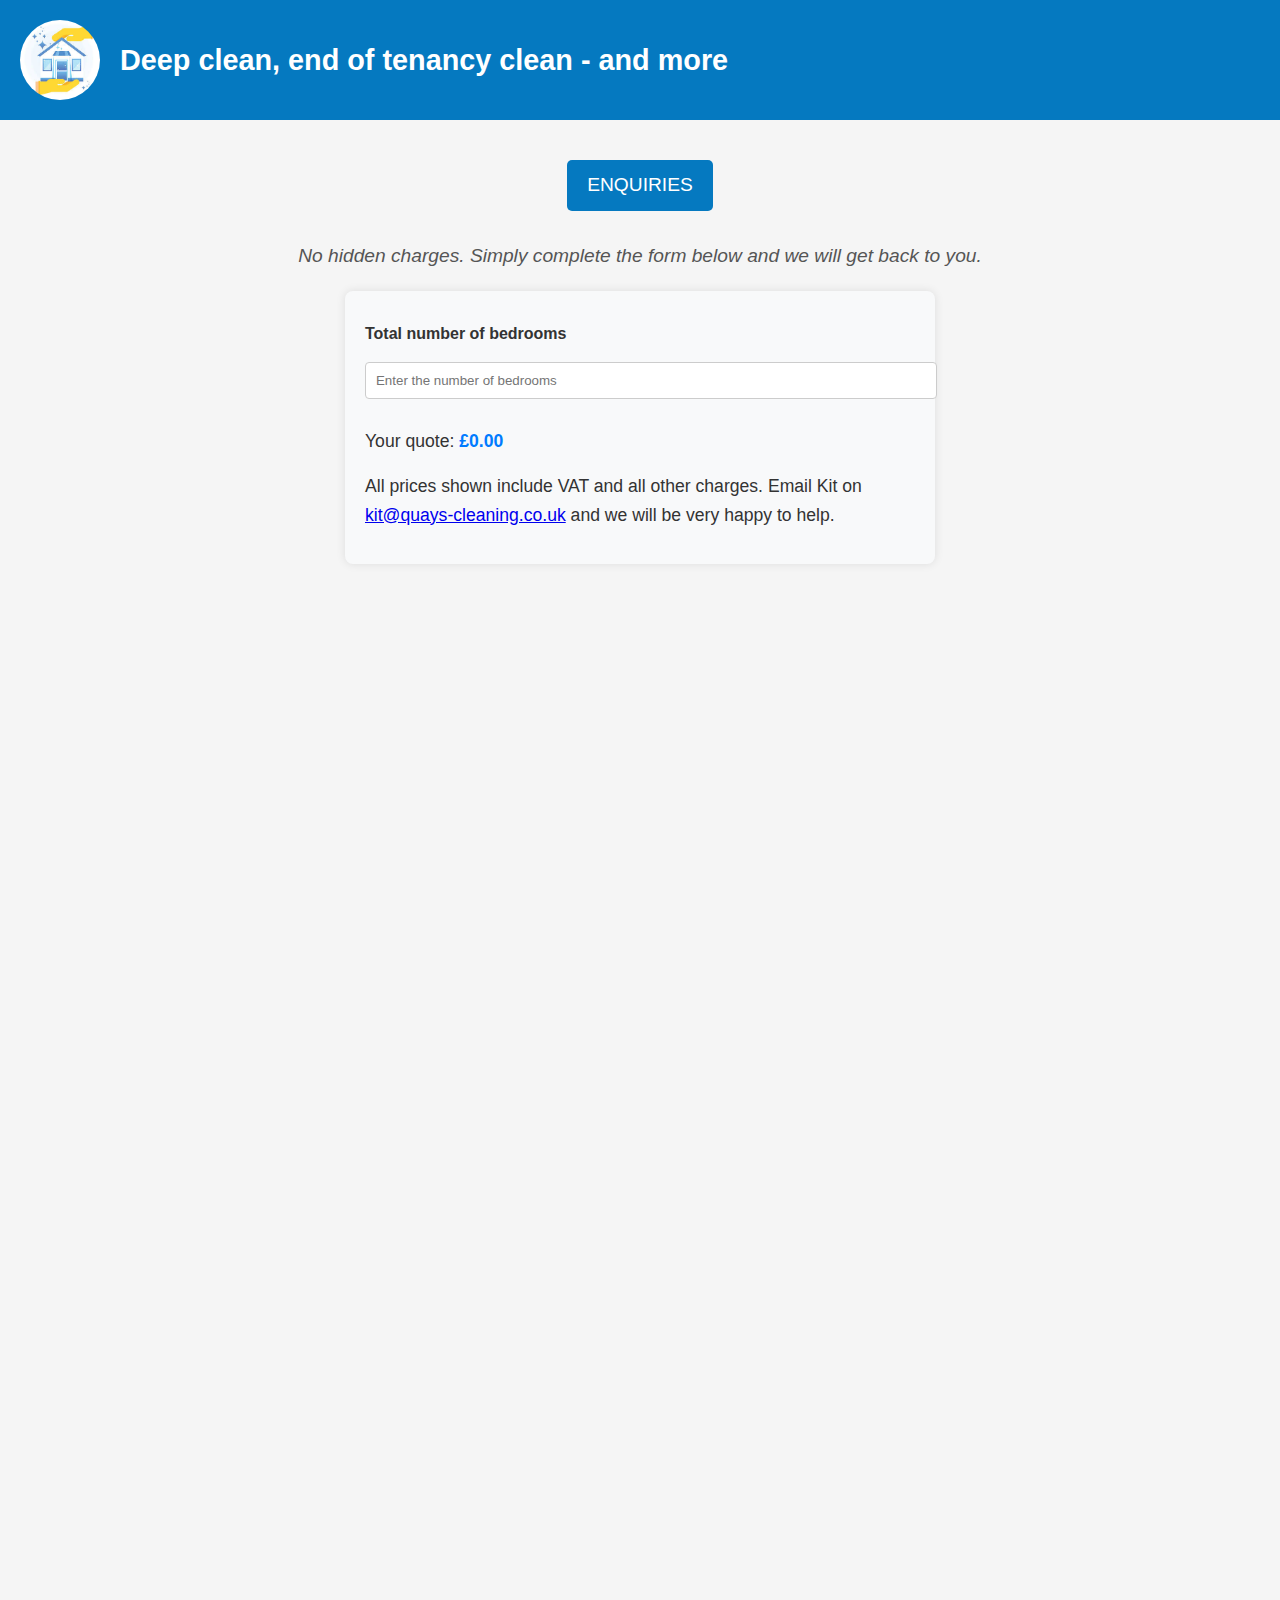
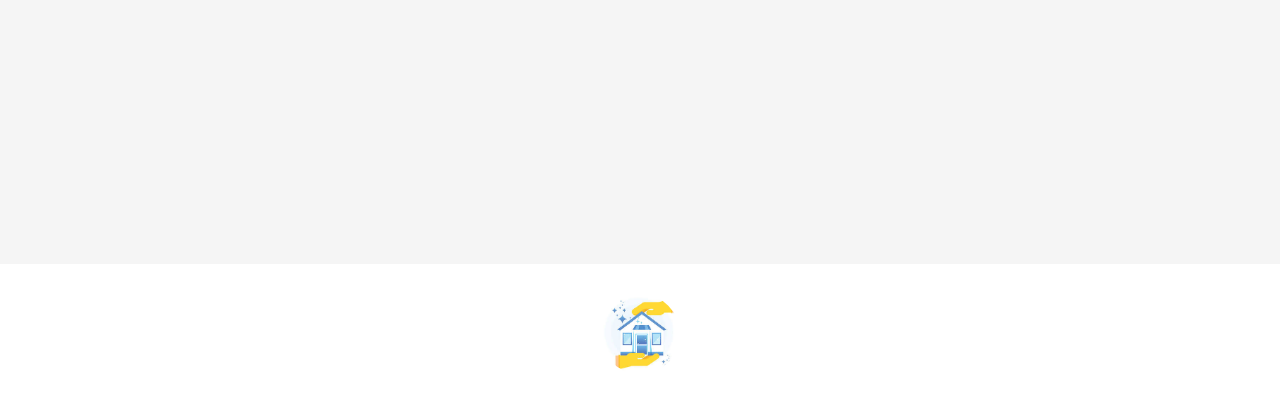
==== index.html @ 226eb56f "Add calendar" ====
<!DOCTYPE html>
<html lang="en">

<head>
    <meta charset="UTF-8">
    <meta name="viewport" content="width=device-width, initial-scale=1.0">
    <title>Quays Cleaning</title>
    <link rel="icon" type="image/x-icon" href="./logo.jpg">
    <link rel="stylesheet" href="./styles.css">
    <script src="./script.js"></script>
</head>

<body>
    <header>
        <img src="./logo.jpg" alt="Quays Cleaning Logo">
        <h1>Deep clean, end of tenancy clean - and more</h1>
    </header>
    <main>
        <div class="centre-content">
            <a href="./enquiries/" class="btn-top">ENQUIRIES</a>
        </div>
        
        <em>
            No hidden charges. Simply complete the form below and we will get back to you.
        </em>

        <form>
            <label for="bedrooms">Total number of bedrooms</label>
            <input id="bedrooms" name="bedrooms" type="number" placeholder="Enter the number of bedrooms">

            <p>Your quote: <span id="total">£0.00</span></p>
            <p>All prices shown include VAT and all other charges. Email Kit on <a
                    href="mailto:kit@quays-cleaning.co.uk">
                    kit@quays-cleaning.co.uk</a> and we will be very happy to
                help.</p>
        </form>

        <!-- Calendly inline widget begin -->
        <div class="calendly-inline-widget" data-url="https://calendly.com/c-c-twells?hide_landing_page_details=1&hide_gdpr_banner=1" style="min-width:320px;height:1200px;"></div>
        <script type="text/javascript" src="https://assets.calendly.com/assets/external/widget.js" async></script>
        <!-- Calendly inline widget end -->


    </main>
    <footer>
        <img src="./logo.jpg" alt="Quays Cleaning Logo">
    </footer>
</body>

</html>
---- styles.css ----
body {
    font-family: 'Arial', sans-serif;
    color: #333;
    background-color: #f5f5f5;
    margin: 0;
    padding: 0;
    line-height: 1.6;
    display: flex;
    flex-direction: column;
    align-items: center;
    text-align: left;
    --colour-highlight: #0579C0;
}

header {
    background-color: var(--colour-highlight);
    color: white;
    display: grid;
    grid-template-areas:
        ". logo heading .";
    grid-template-columns: 0px auto auto 1fr;
    grid-gap: 20px;
    align-items: center;
    text-align: center;
    width: 100%;
    box-sizing: border-box;
    padding: 20px 0;
}

header img {
    grid-area: logo;
    height: auto;
    max-width: 80px;
    max-height: 80px;
    display: block;
    margin: 0 auto;
    border-radius: 100%;
}

header h1 {
    grid-area: heading;
    font-size: 1.8em;
    max-width: 650px;
    margin: 0 auto;
    line-height: 1.2;
    word-wrap: break-word;
}

em {
    display: block;
    margin: 10px 0;
    font-size: 1.2em;
    color: #555;
    text-align: center;
    max-width: 700px;
}

form {
    background-color: #f8f9fa;
    padding: 20px;
    border-radius: 8px;
    box-shadow: 0 0 10px rgba(0, 0, 0, 0.1);
    max-width: 550px;
    margin: 20px auto;
    width: 100%;
}

form label {
    display: flex;
    align-items: center;
    font-weight: bold;
    margin: 10px 0 5px;
}

input[type="number"] {
    width: 100%;
    padding: 10px;
    margin: 10px 0;
    border: 1px solid #ccc;
    border-radius: 4px;
}

input[type="text"],
input[type="checkbox"],
input[type="radio"] {
    margin-right: 10px;
}

input[type="checkbox"],
input[type="radio"] {
    transform: scale(1.2);
}

button {
    background: #007bff;
    color: #fff;
    border: none;
    padding: 10px 20px;
    border-radius: 4px;
    cursor: pointer;
    font-size: 1em;
    margin-top: 20px;
}

button:hover {
    background: #0056b3;
}

#total {
    font-weight: bold;
    color: #007bff;
}

p {
    font-size: 1.1em;
    margin-bottom: 15px;
}

.checkbox-label,
.radio-label {
    display: flex;
    align-items: center;
    margin-bottom: 15px;
}

main {
    padding: 40px 20px;
    max-width: 800px;
    margin: 0 auto;
    text-align: left;
}

.btn-top {
    background-color: var(--colour-highlight);
    color: white;
    padding: 10px 20px;
    border-radius: 5px;
    text-decoration: none;
    font-size: 1.2em;
    margin-bottom: 20px;
    display: inline-block;
}

.btn-top:hover {
    background-color: #003366;
}

footer {
    background-color: #fff;
    padding: 20px 0;
    text-align: center;
    margin-top: 40px;
    width: 100%;
}

footer img {
    height: 80px;
    margin-top: 10px;
    border-radius: 100%;
}

footer p {
    margin: 10px 0;
    color: #666;
}

.centre-content {
    display: flex;
    align-content: center;
    justify-content: center;
}

iframe[src="https://docs.google.com/forms/d/e/1FAIpQLSeZJtV0hbUWJArmVICuaYPeAUgLJMvIMaSFes7AKFxDsmft7A/viewform?embedded=true"] {
    width: 100%;
    height: 1155px;
}

.drop-cap {
    color: var(--colour-highlight);
    font-size: 2em; /* Larger font size for drop cap */
    float: left; /* Floats the letter to the left */
    margin-right: 5px; /* Adds some space to the right of the drop cap */
    line-height: 1; /* Ensures the drop cap is vertically aligned */
}

/* Add space between Q&A pairs */
.faq dl dt,
.faq dl dd {
    margin-bottom: 20px; /* Adds space below each Q&A */
}

.faq dl dd {
    padding-left: 10px; /* Indent answers slightly for better readability */
}


.faq dl dt p,
.faq dl dd p {
    font-size: 1em;
}
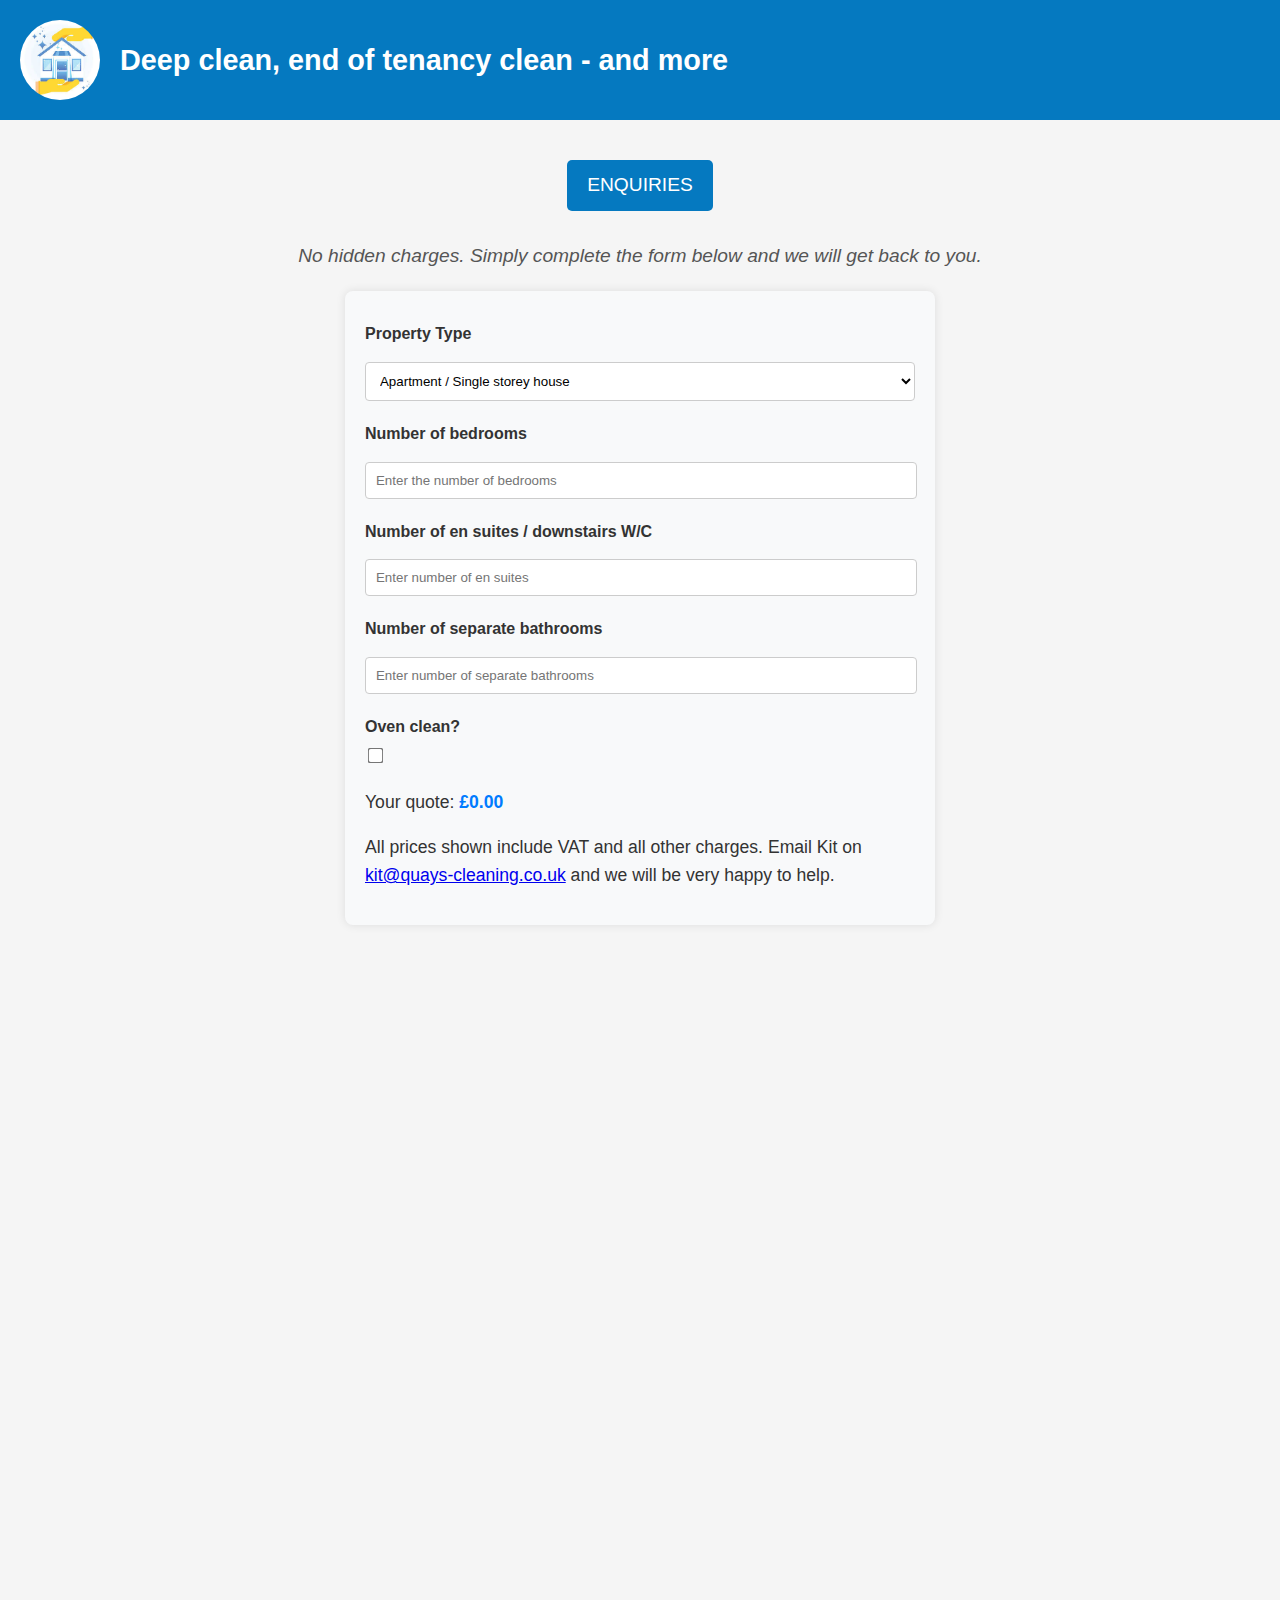
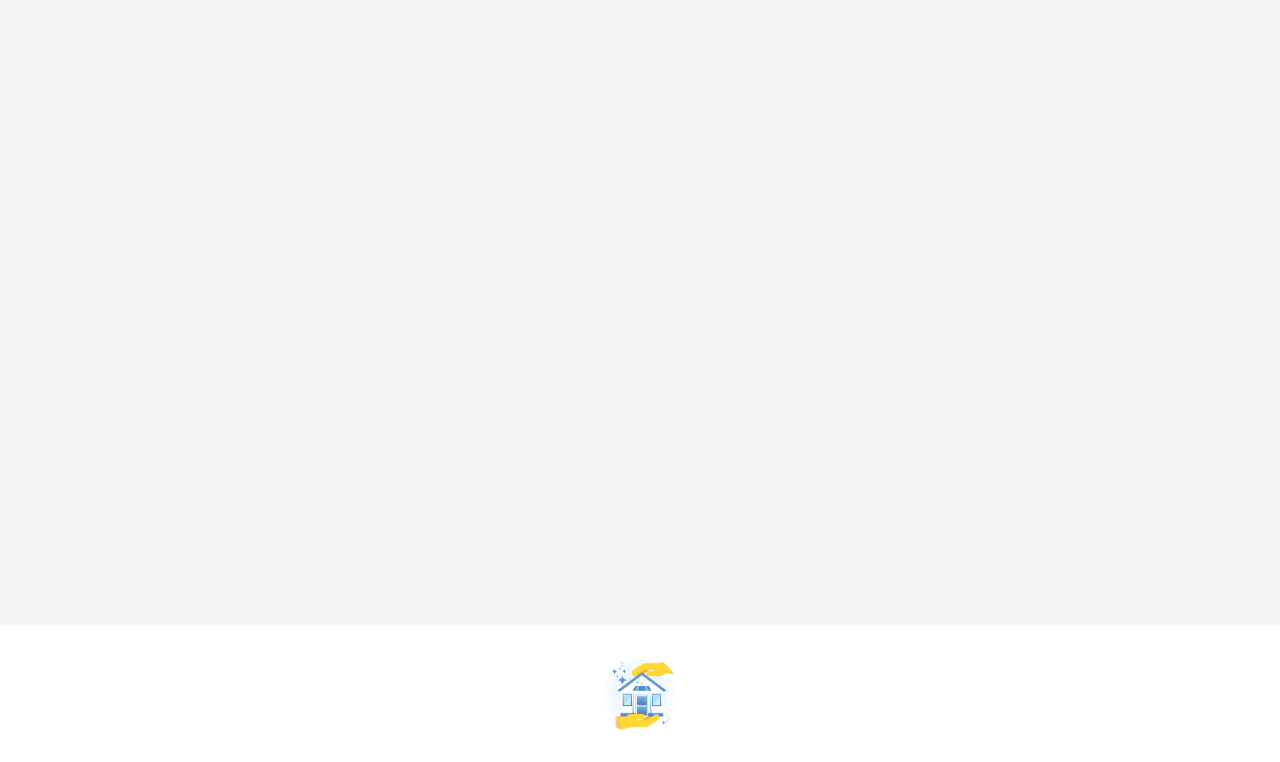
==== commit d1d0b26a: "Updated logic" ====
--- a/index.html
+++ b/index.html
@@ -25,14 +25,26 @@
         </em>
 
         <form>
-            <label for="bedrooms">Total number of bedrooms</label>
-            <input id="bedrooms" name="bedrooms" type="number" placeholder="Enter the number of bedrooms">
-
+            <label for="propertyType">Property Type</label>
+            <select id="propertyType" name="propertyType">
+                <option value="flat">Apartment / Single storey house</option>
+                <option value="house">One or more storeys</option>
+            </select>
+    
+            <label for="bedrooms">Number of bedrooms</label>
+            <input id="bedrooms" name="bedrooms" type="number" min="1" placeholder="Enter the number of bedrooms">
+    
+            <label for="bathrooms">Number of en suites / downstairs W/C</label>
+            <input id="bathrooms" name="bathrooms" type="number" min="0" placeholder="Enter number of en suites">
+    
+            <label for="separateBathrooms">Number of separate bathrooms</label>
+            <input id="separateBathrooms" name="separateBathrooms" type="number" min="0" placeholder="Enter number of separate bathrooms">
+    
+            <label for="ovenClean">Oven clean?</label>
+            <input id="ovenClean" name="ovenClean" type="checkbox">
+    
             <p>Your quote: <span id="total">£0.00</span></p>
-            <p>All prices shown include VAT and all other charges. Email Kit on <a
-                    href="mailto:kit@quays-cleaning.co.uk">
-                    kit@quays-cleaning.co.uk</a> and we will be very happy to
-                help.</p>
+            <p>All prices shown include VAT and all other charges. Email Kit on <a href="mailto:kit@quays-cleaning.co.uk">kit@quays-cleaning.co.uk</a> and we will be very happy to help.</p>
         </form>
 
         <!-- Calendly inline widget begin -->
--- a/styles.css
+++ b/styles.css
@@ -72,8 +72,18 @@
     margin: 10px 0 5px;
 }
 
+
+select {
+    width: 100%;
+    padding: 10px;
+    margin: 10px 0;
+    border: 1px solid #ccc;
+    background-color: #fff;
+    border-radius: 4px;
+}
+
 input[type="number"] {
-    width: 100%;
+    width: calc(100% - 20px);
     padding: 10px;
     margin: 10px 0;
     border: 1px solid #ccc;
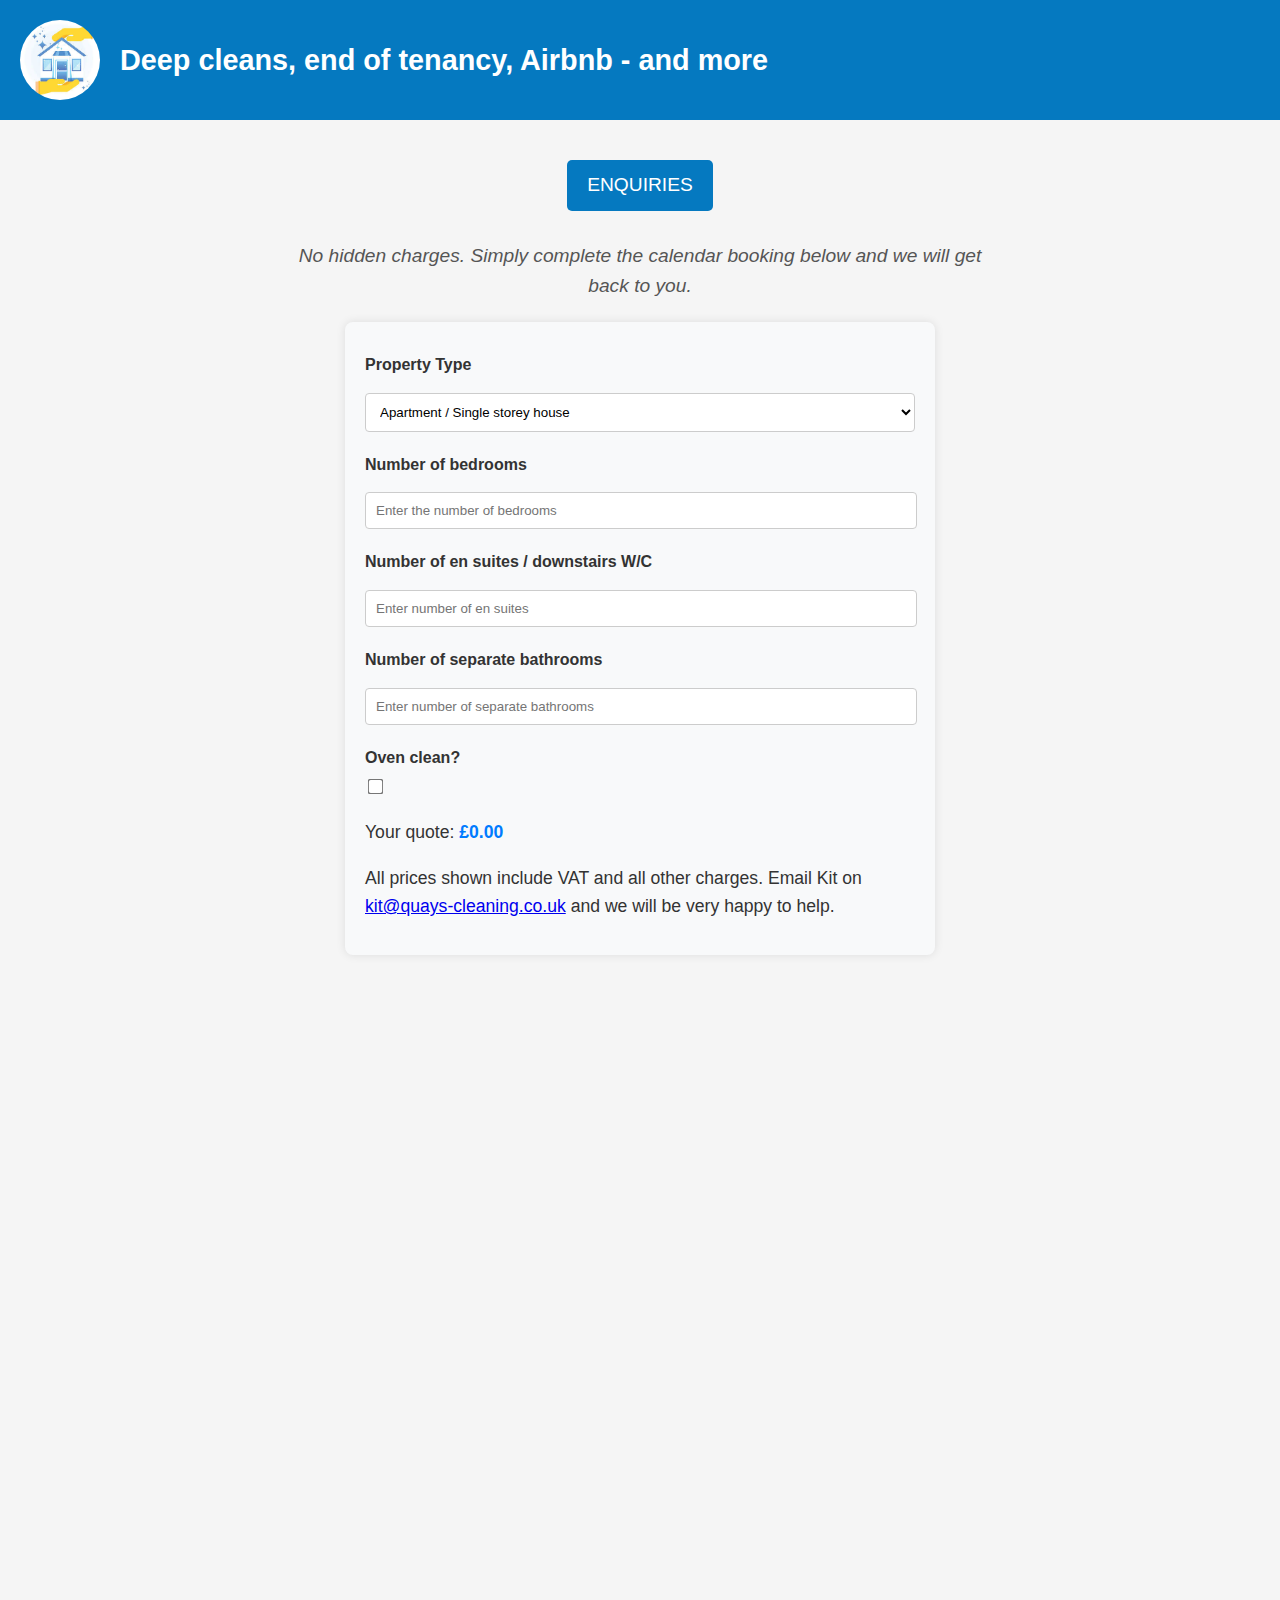
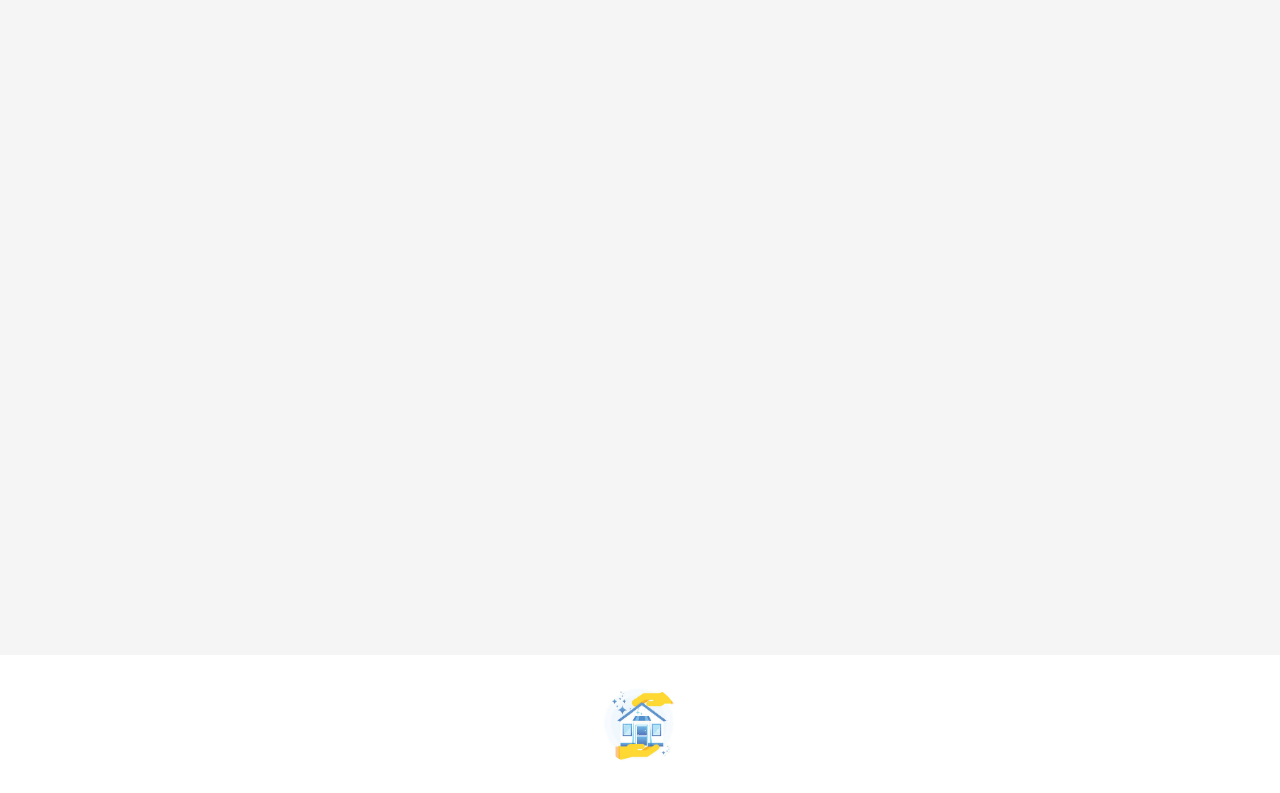
==== commit c91bb766: "Update index.html" ====
--- a/index.html
+++ b/index.html
@@ -13,7 +13,7 @@
 <body>
     <header>
         <img src="./logo.jpg" alt="Quays Cleaning Logo">
-        <h1>Deep clean, end of tenancy clean - and more</h1>
+        <h1>Deep cleans, end of tenancy, Airbnb - and more</h1>
     </header>
     <main>
         <div class="centre-content">
@@ -21,7 +21,7 @@
         </div>
         
         <em>
-            No hidden charges. Simply complete the form below and we will get back to you.
+            No hidden charges. Simply complete the calendar booking below and we will get back to you.
         </em>
 
         <form>
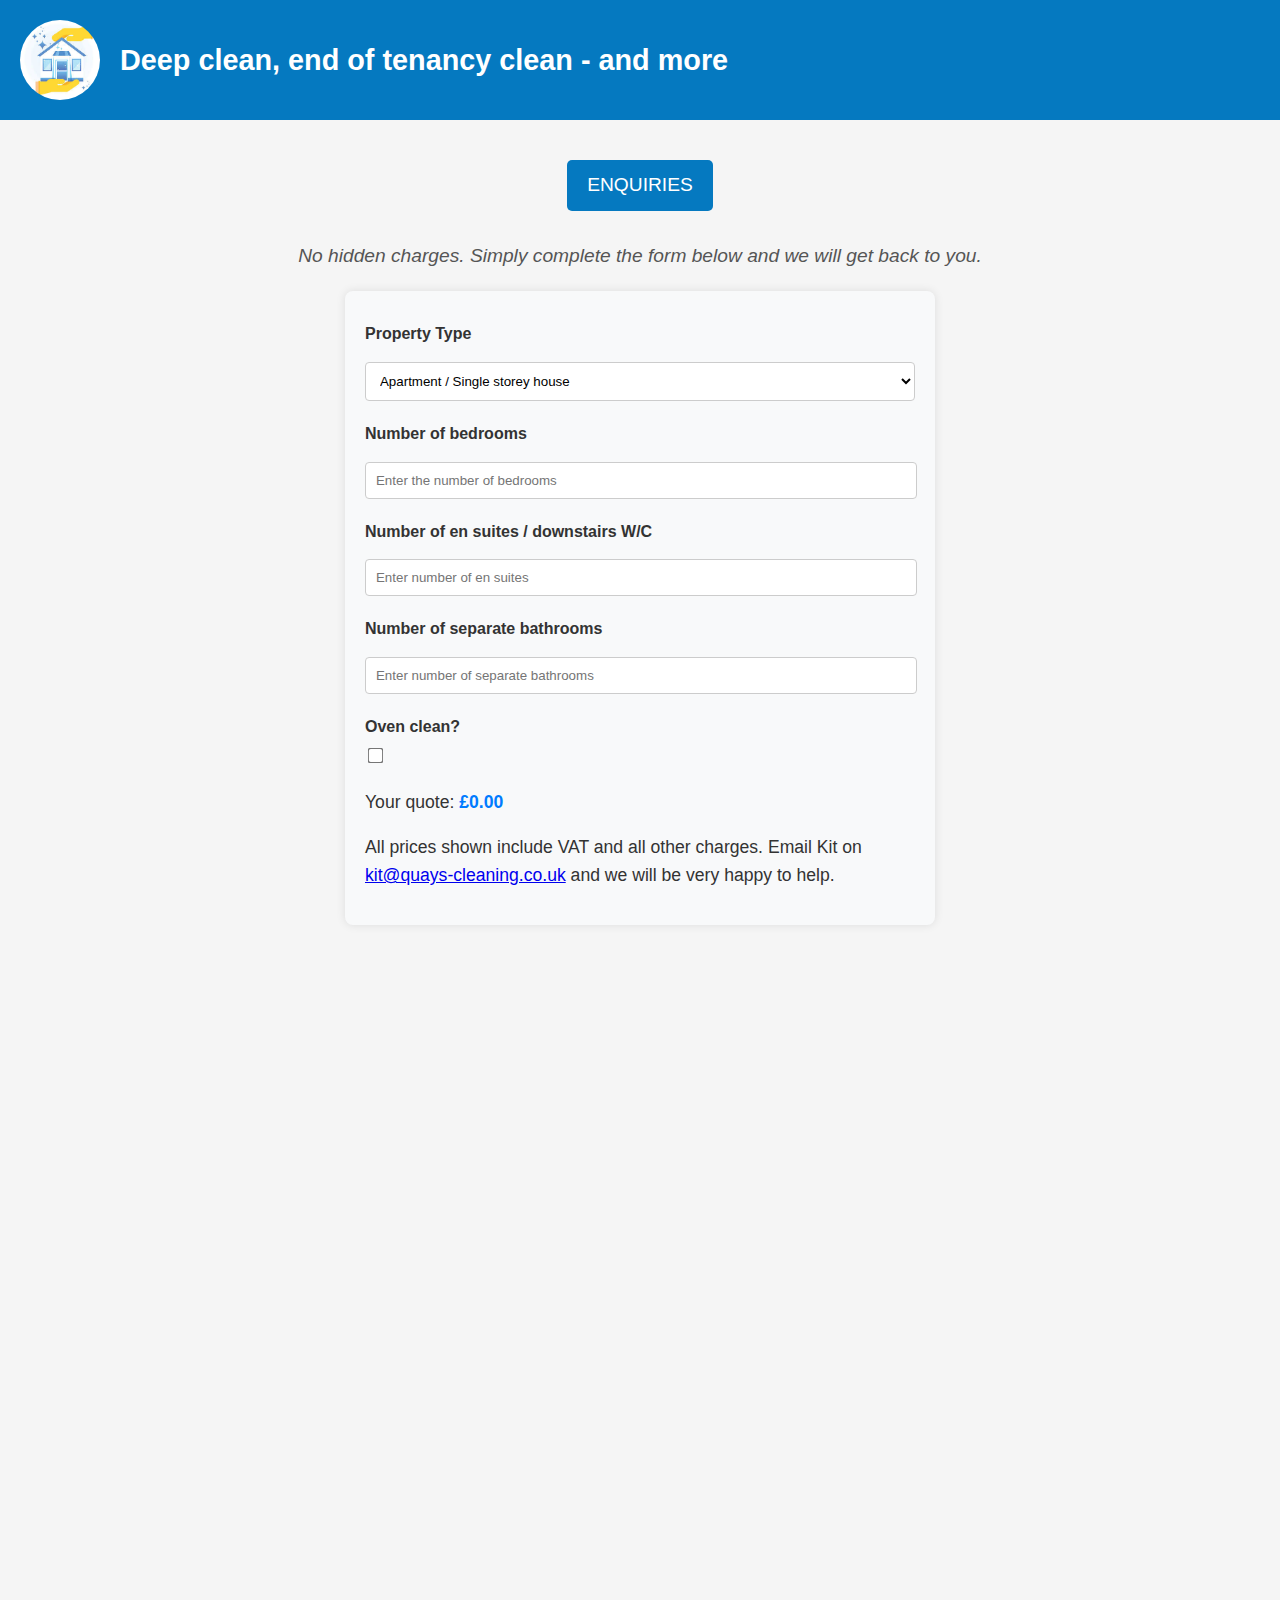
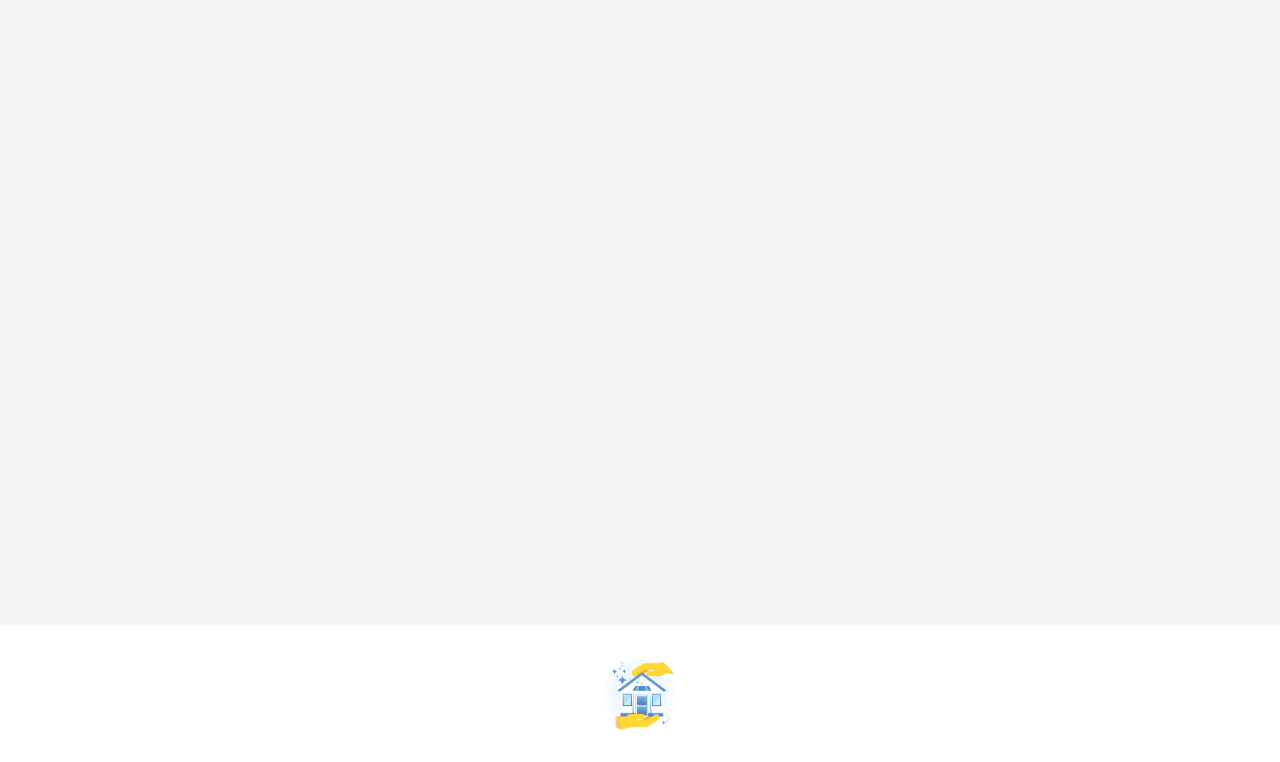
==== commit 4c7e9639: "Update calendar link" ====
--- a/index.html
+++ b/index.html
@@ -13,7 +13,7 @@
 <body>
     <header>
         <img src="./logo.jpg" alt="Quays Cleaning Logo">
-        <h1>Deep cleans, end of tenancy, Airbnb - and more</h1>
+        <h1>Deep clean, end of tenancy clean - and more</h1>
     </header>
     <main>
         <div class="centre-content">
@@ -21,7 +21,7 @@
         </div>
         
         <em>
-            No hidden charges. Simply complete the calendar booking below and we will get back to you.
+            No hidden charges. Simply complete the form below and we will get back to you.
         </em>
 
         <form>
@@ -48,7 +48,7 @@
         </form>
 
         <!-- Calendly inline widget begin -->
-        <div class="calendly-inline-widget" data-url="https://calendly.com/c-c-twells?hide_landing_page_details=1&hide_gdpr_banner=1" style="min-width:320px;height:1200px;"></div>
+        <div class="calendly-inline-widget" data-url="https://calendly.com/quays-cleaning?hide_landing_page_details=1&hide_gdpr_banner=1" style="min-width:320px;height:1200px;"></div>
         <script type="text/javascript" src="https://assets.calendly.com/assets/external/widget.js" async></script>
         <!-- Calendly inline widget end -->
 
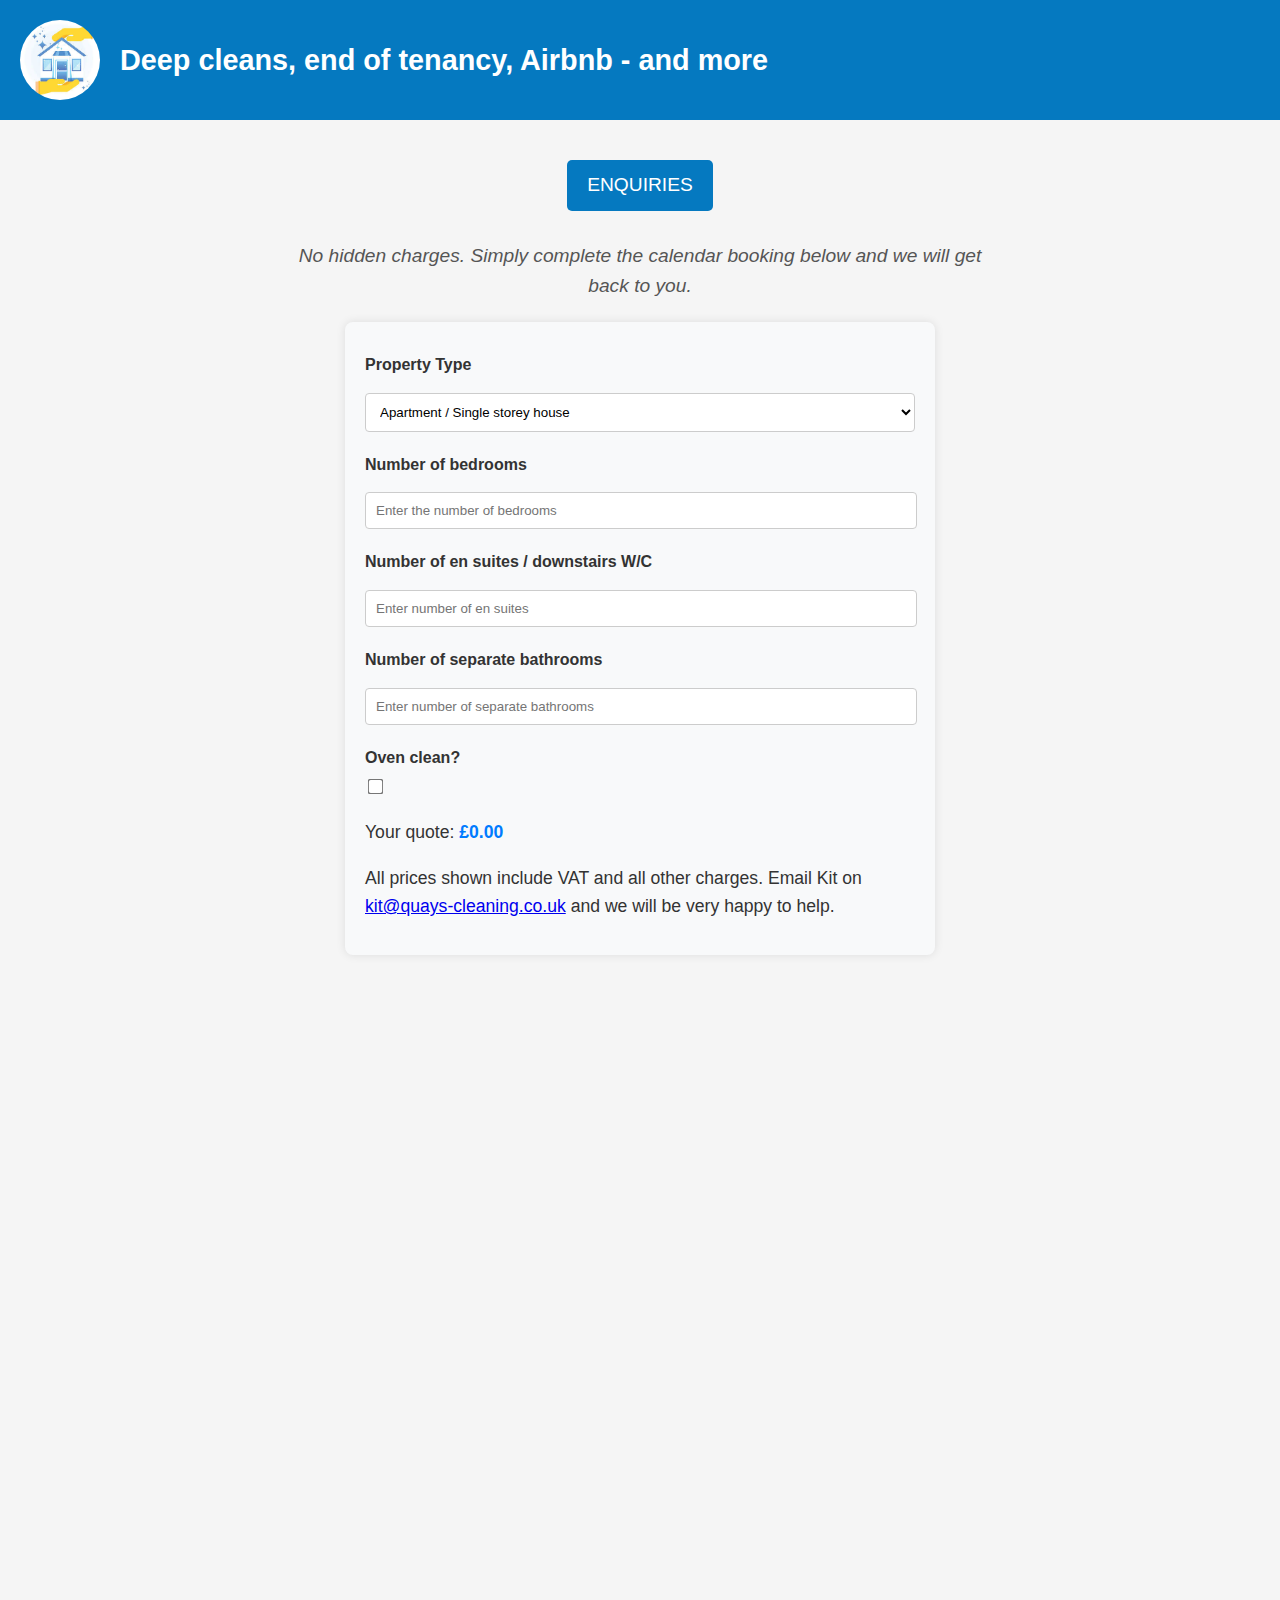
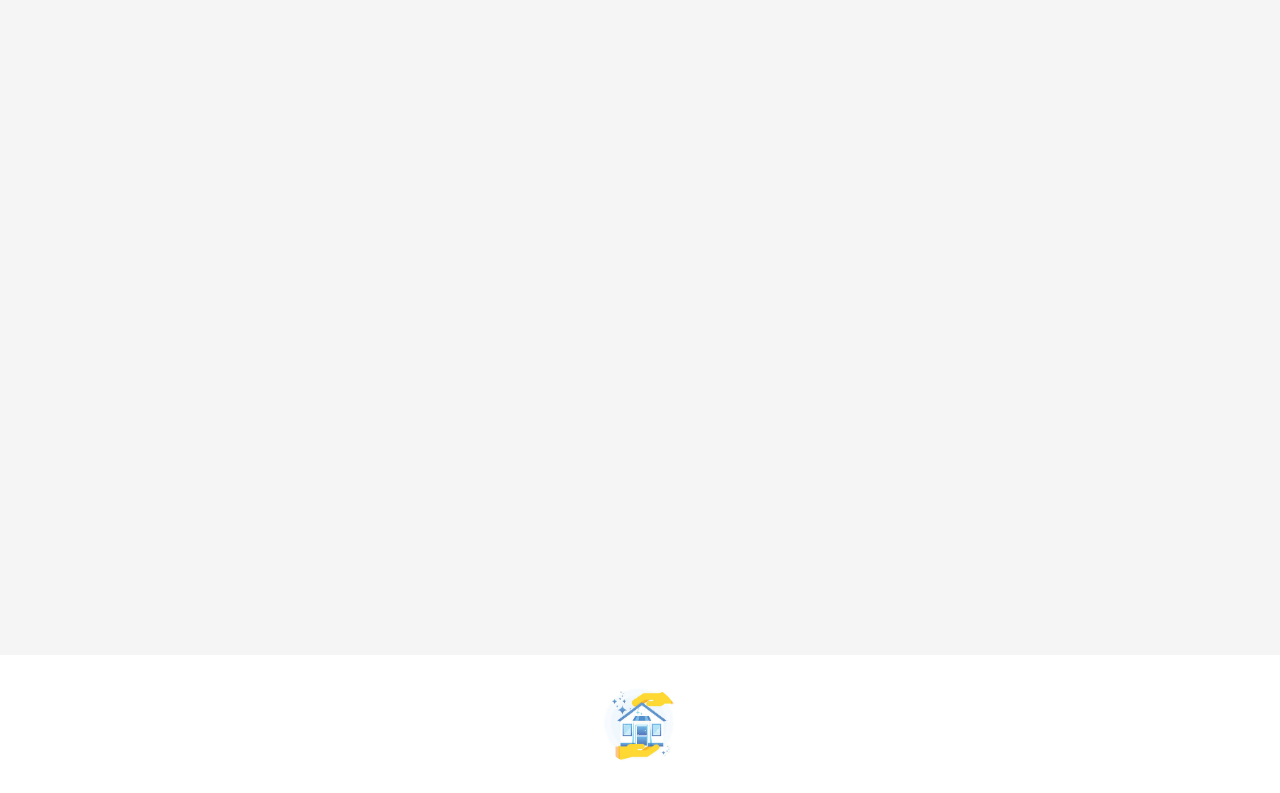
==== commit b188e0d7: "Merge branch 'main' of https://github.com/jamietwells/trinity-clean" ====
--- a/index.html
+++ b/index.html
@@ -13,7 +13,7 @@
 <body>
     <header>
         <img src="./logo.jpg" alt="Quays Cleaning Logo">
-        <h1>Deep clean, end of tenancy clean - and more</h1>
+        <h1>Deep cleans, end of tenancy, Airbnb - and more</h1>
     </header>
     <main>
         <div class="centre-content">
@@ -21,7 +21,7 @@
         </div>
         
         <em>
-            No hidden charges. Simply complete the form below and we will get back to you.
+            No hidden charges. Simply complete the calendar booking below and we will get back to you.
         </em>
 
         <form>
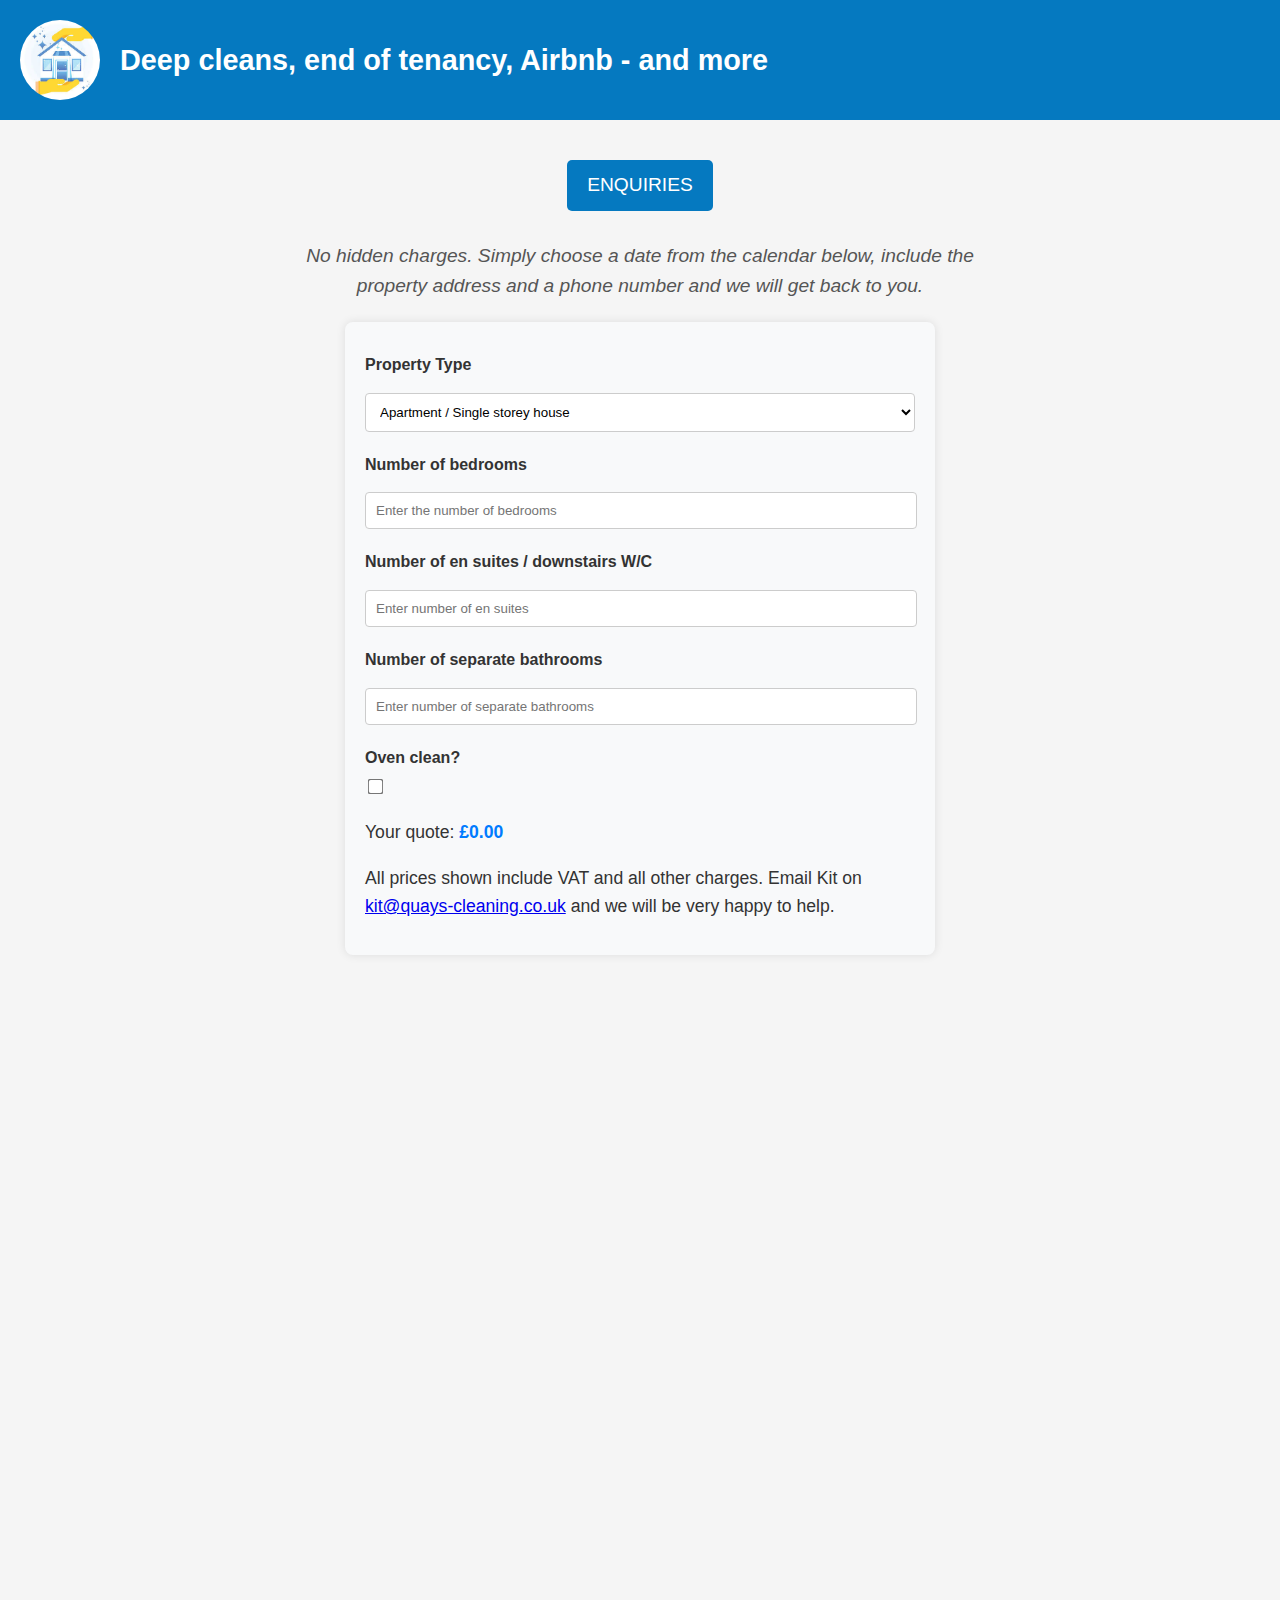
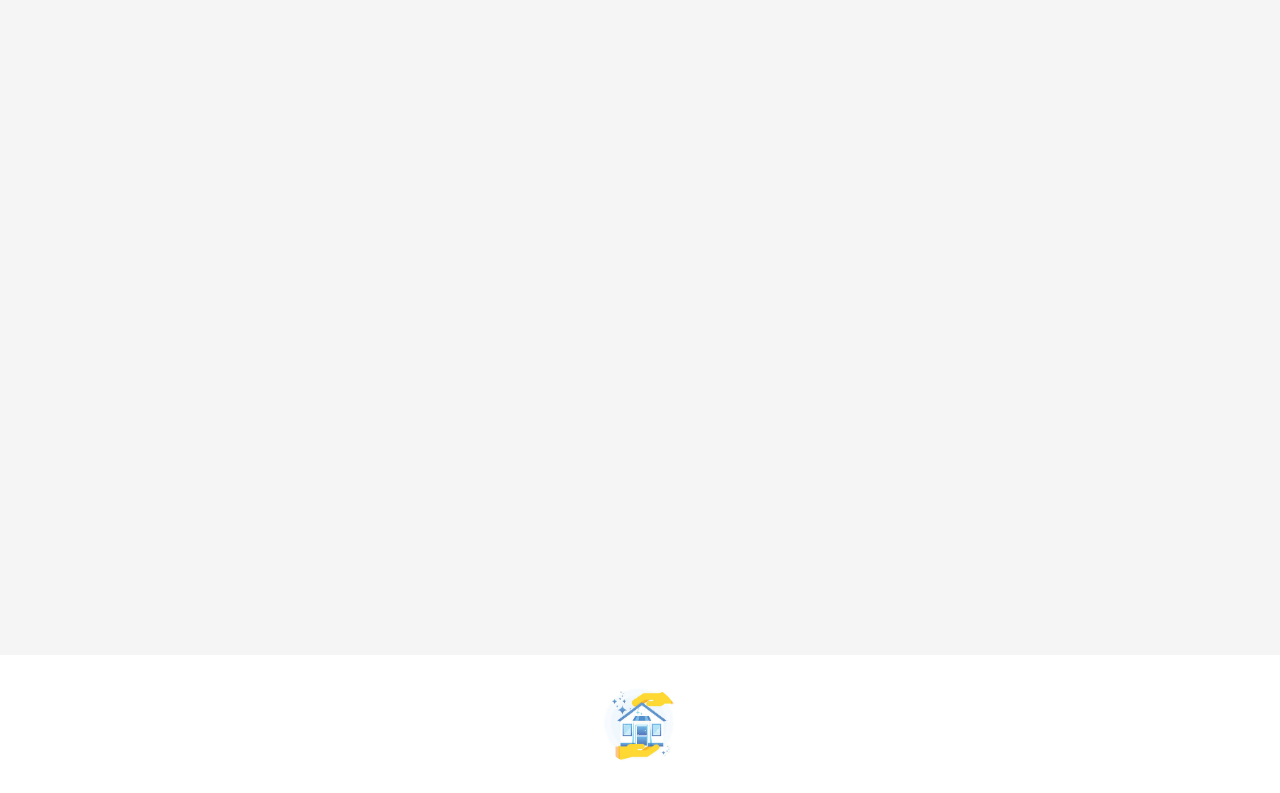
==== commit 36593fac: "Update index.html" ====
--- a/index.html
+++ b/index.html
@@ -21,14 +21,14 @@
         </div>
         
         <em>
-            No hidden charges. Simply complete the calendar booking below and we will get back to you.
+            No hidden charges. Simply choose a date from the calendar below, include the property address and a phone number and we will get back to you.
         </em>
 
         <form>
             <label for="propertyType">Property Type</label>
             <select id="propertyType" name="propertyType">
                 <option value="flat">Apartment / Single storey house</option>
-                <option value="house">One or more storeys</option>
+                <option value="house">Two or more storeys</option>
             </select>
     
             <label for="bedrooms">Number of bedrooms</label>
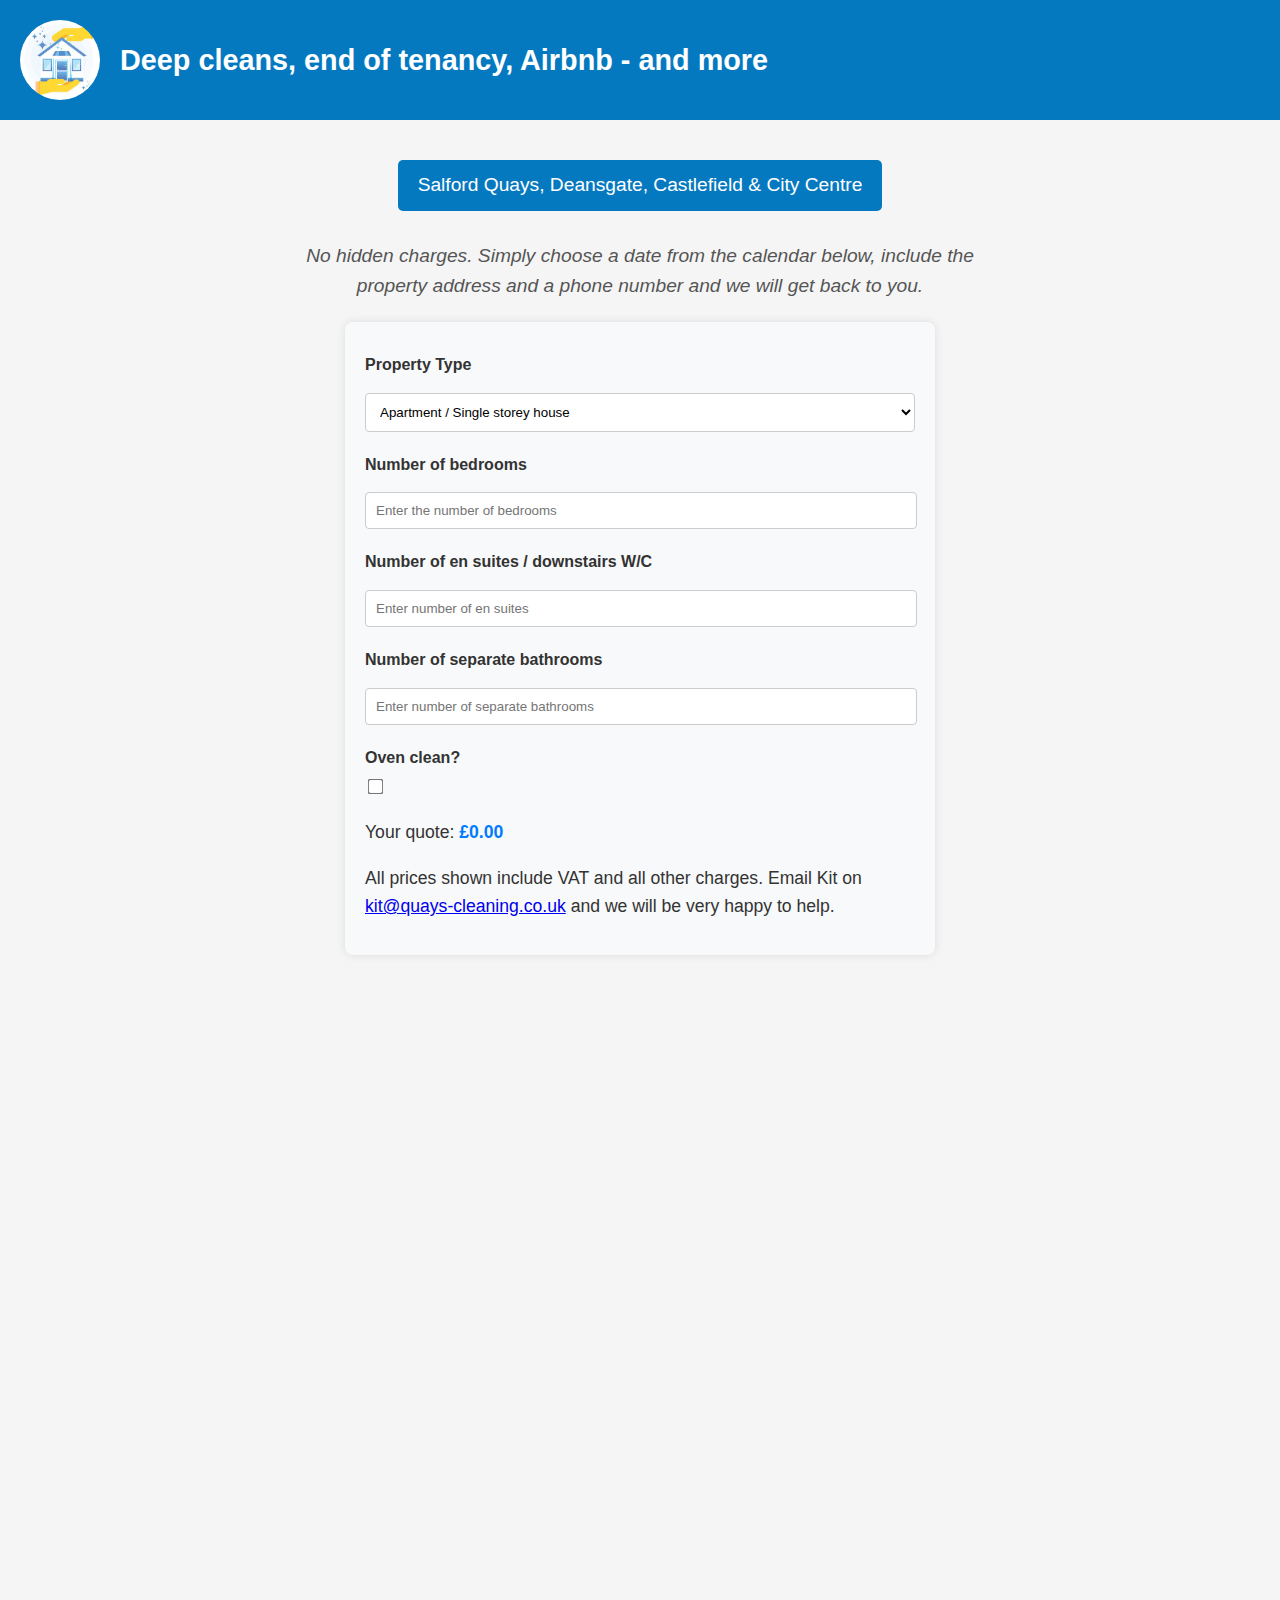
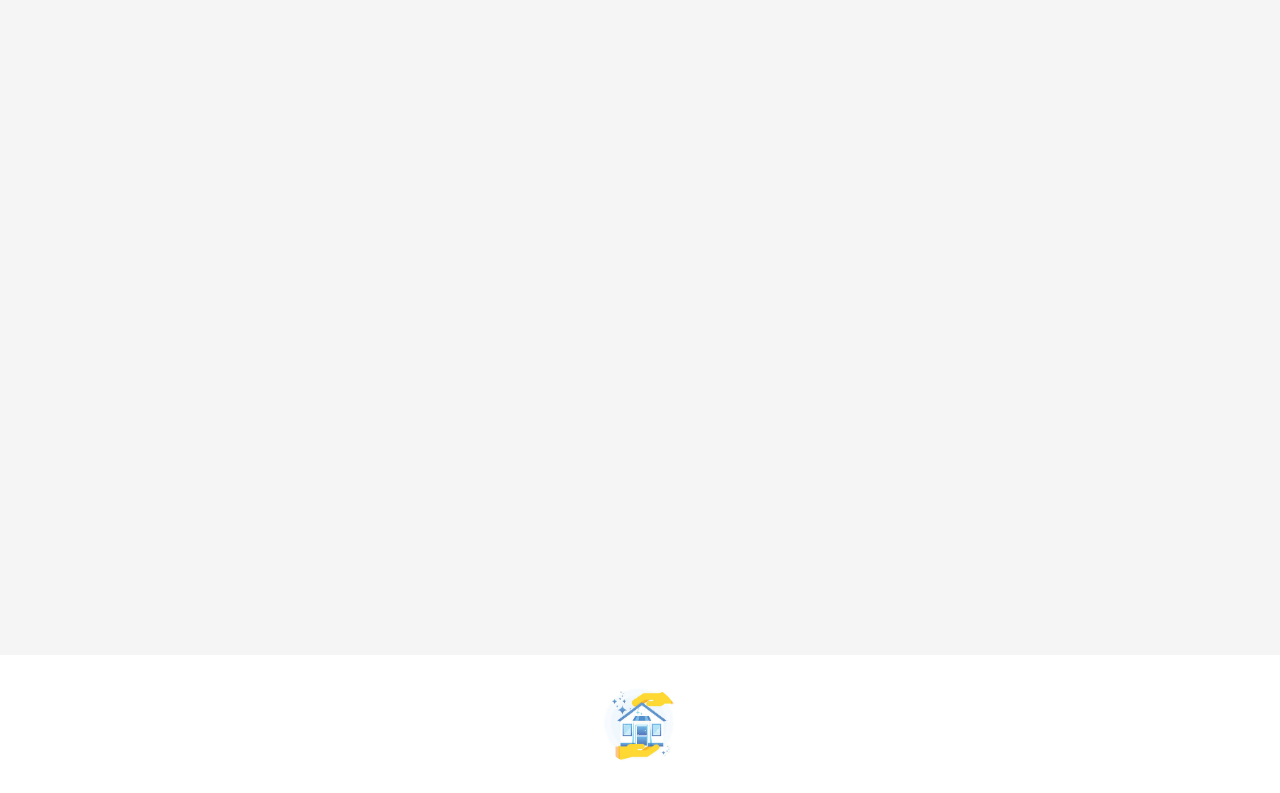
==== commit 05987181: "Update index.html" ====
--- a/index.html
+++ b/index.html
@@ -17,7 +17,7 @@
     </header>
     <main>
         <div class="centre-content">
-            <a href="./enquiries/" class="btn-top">ENQUIRIES</a>
+            <a href="./enquiries/" class="btn-top">Salford Quays, Deansgate, Castlefield & City Centre</a>
         </div>
         
         <em>
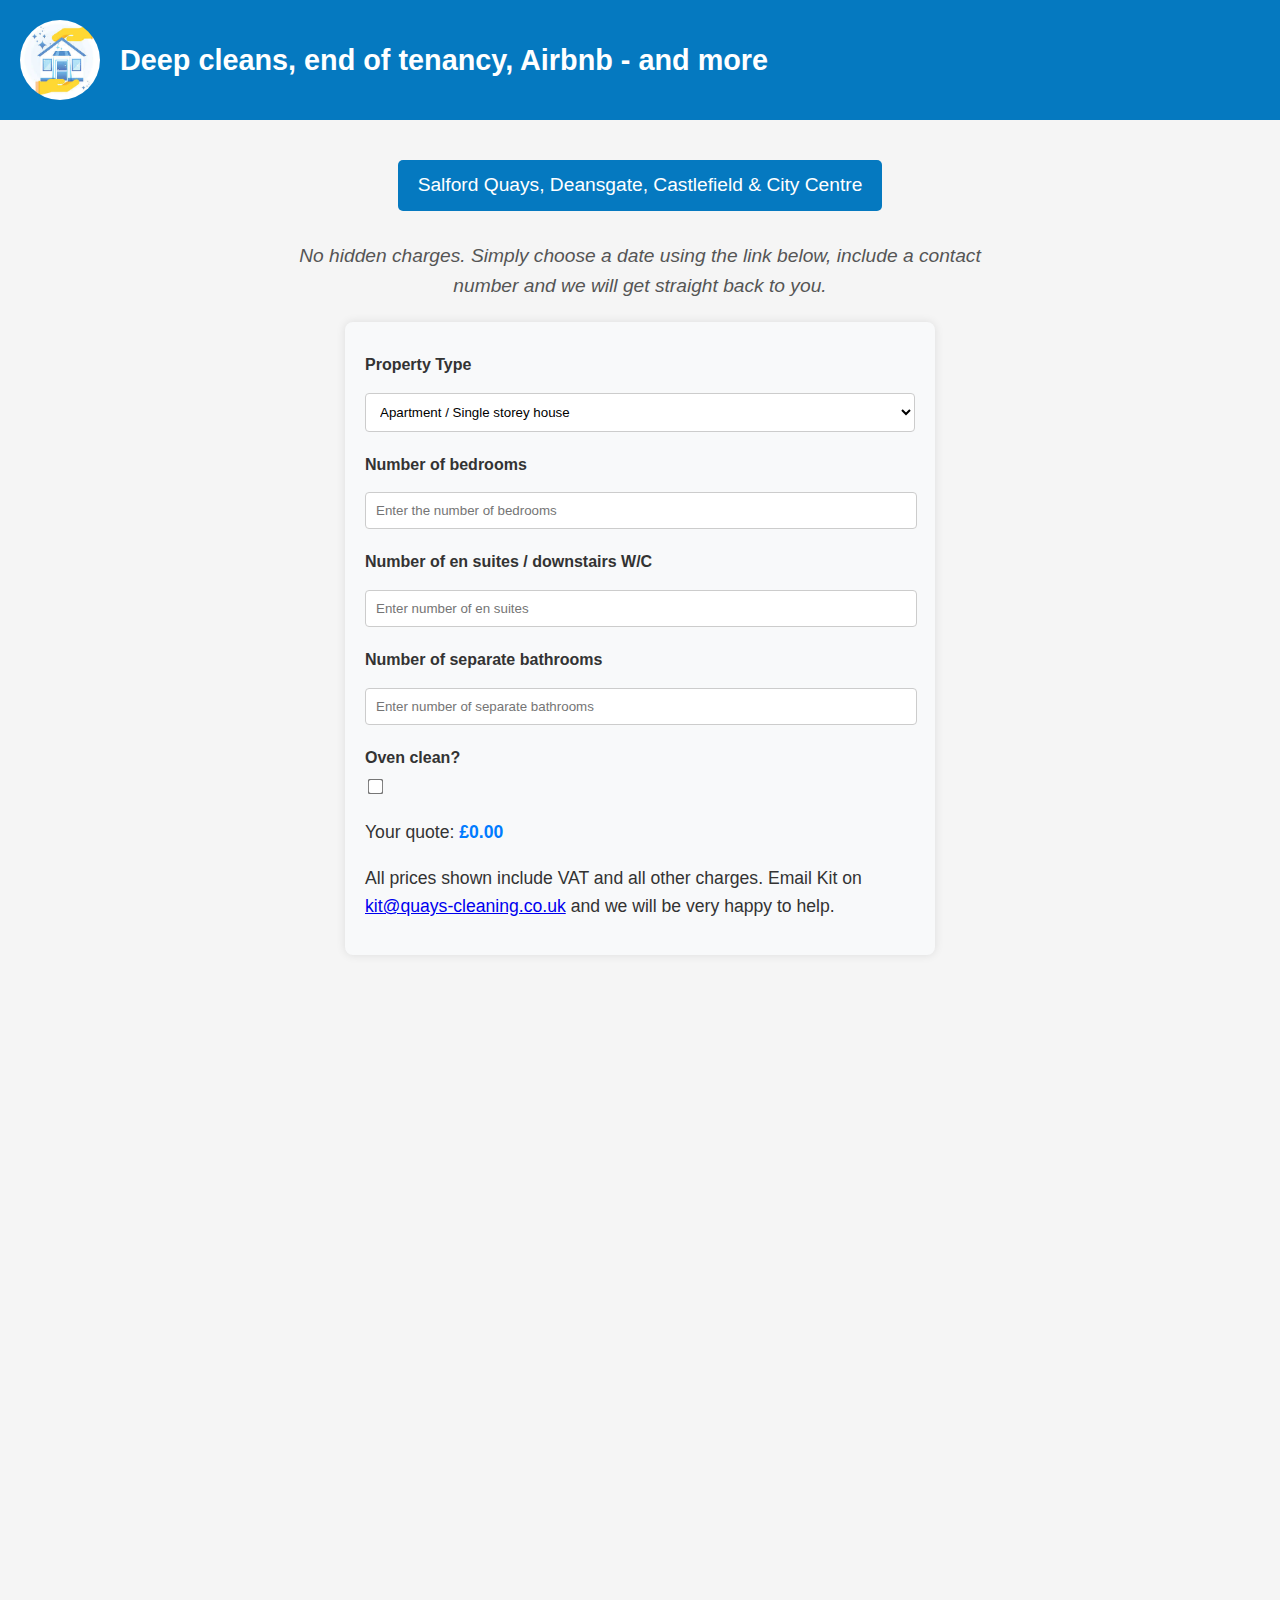
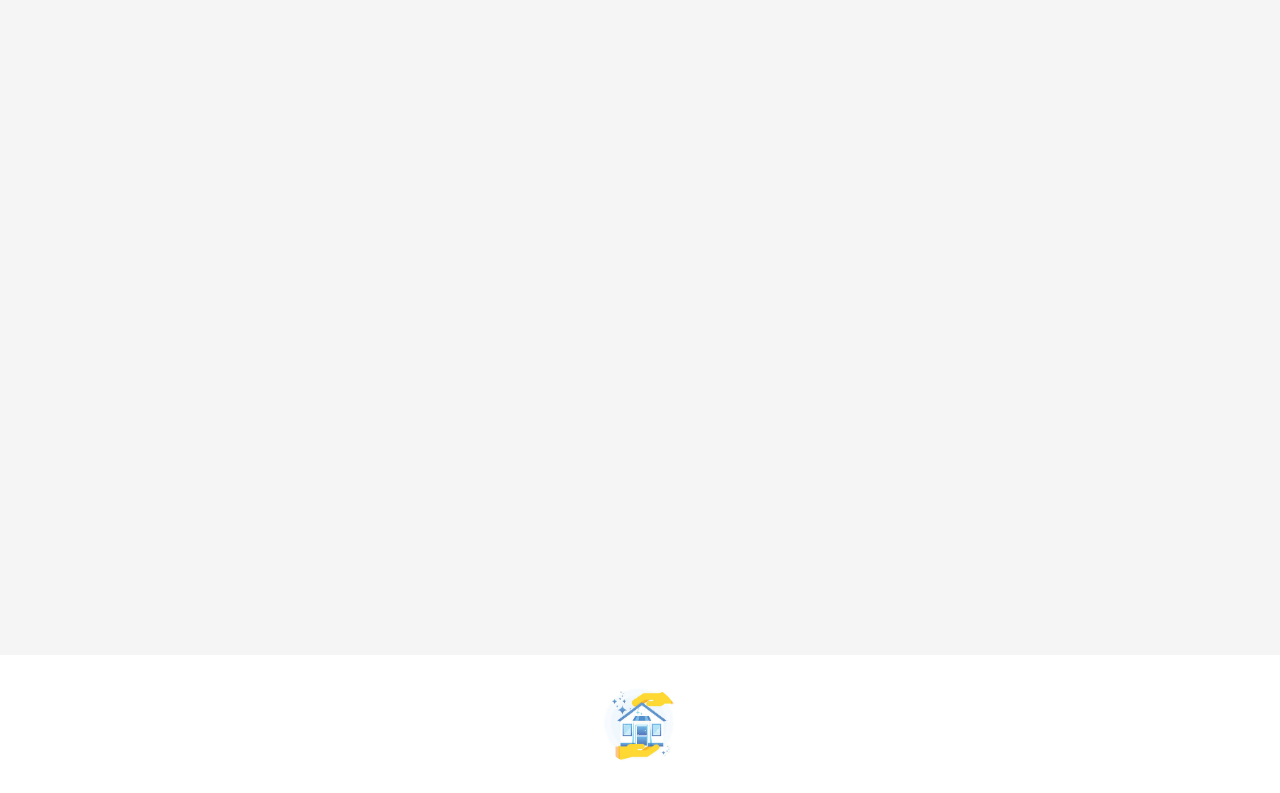
==== commit 29fd77a0: "Update index.html" ====
--- a/index.html
+++ b/index.html
@@ -21,7 +21,7 @@
         </div>
         
         <em>
-            No hidden charges. Simply choose a date from the calendar below, include the property address and a phone number and we will get back to you.
+            No hidden charges. Simply choose a date using the link below, include a contact number and we will get straight back to you.
         </em>
 
         <form>
